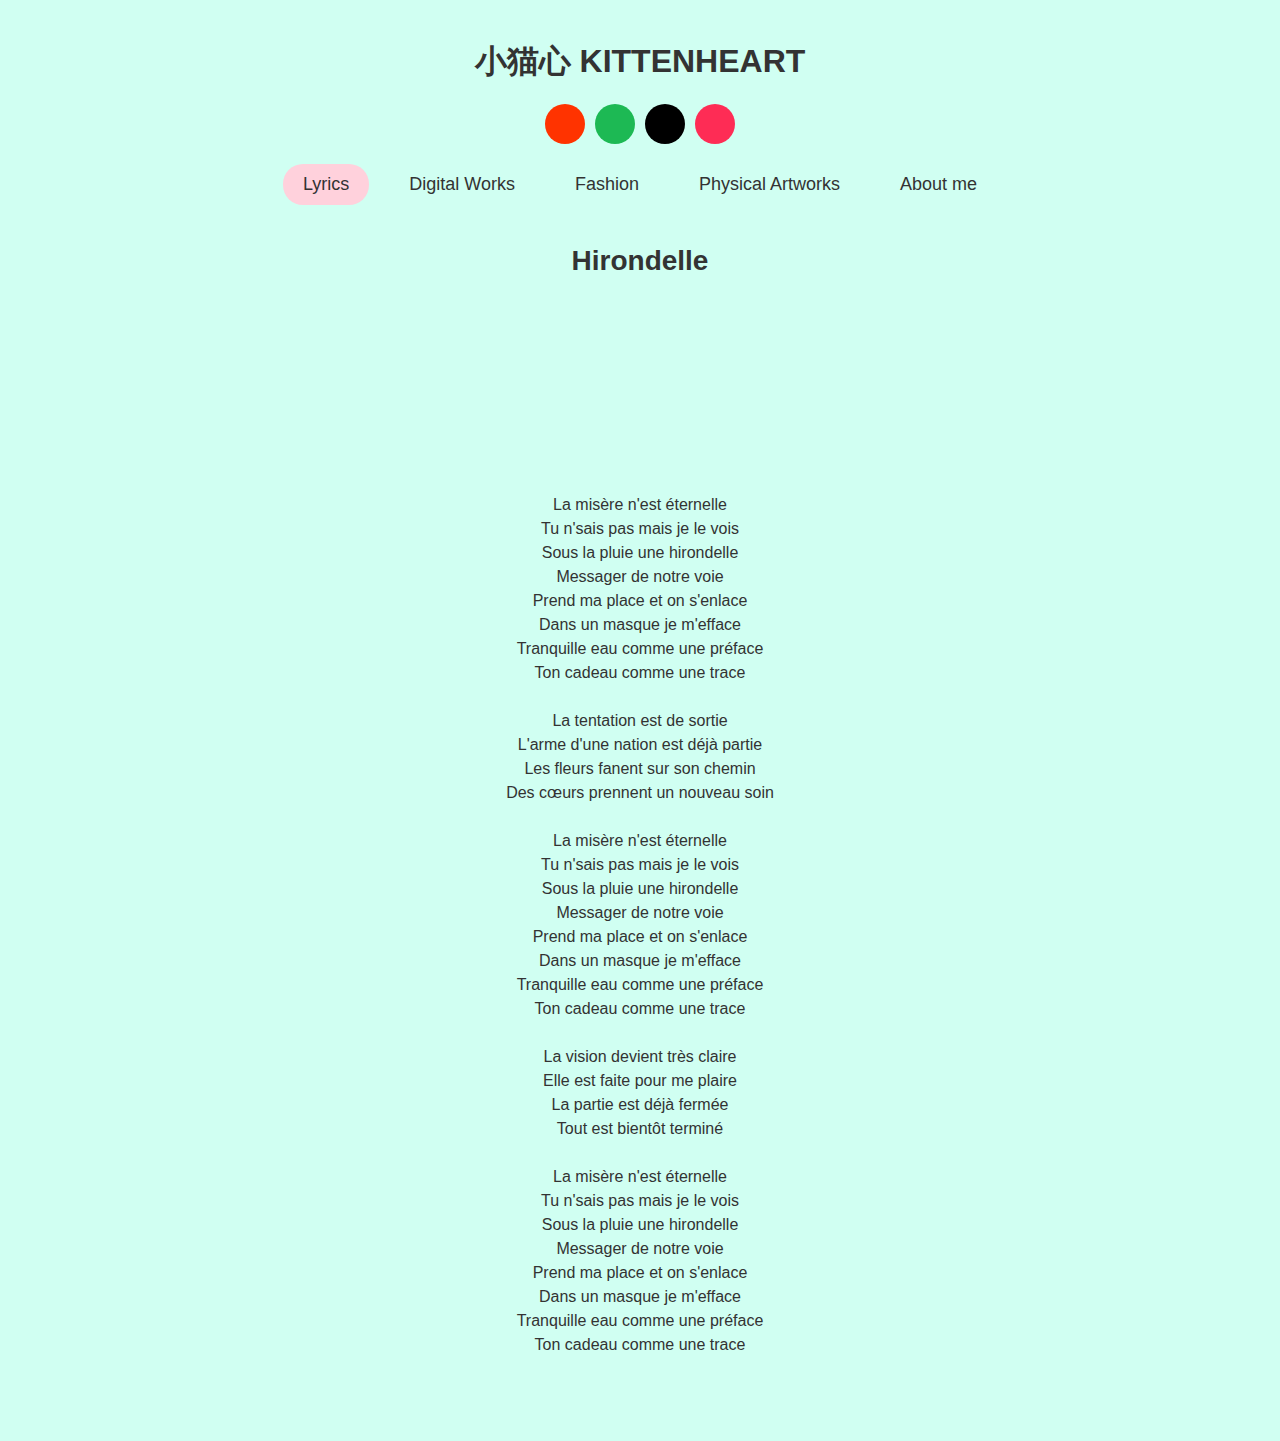
==== lyrics.html @ 52800d18 "Initial commit" ====
<!DOCTYPE html>
<html lang="en">
<head>
    <meta charset="UTF-8">
    <meta name="viewport" content="width=device-width, initial-scale=1.0">
    <title>小猫心 KITTENHEART - Lyrics</title>
    <link rel="stylesheet" href="main.css">
</head>
<body>
    <div class="container">
        <header>
            <h1 class="title">小猫心 KITTENHEART</h1>
            <div class="social-icons">
                <div class="social-icon soundcloud"></div>
                <div class="social-icon spotify"></div>
                <div class="social-icon tiktok"></div>
                <div class="social-icon xiaohongshu"></div>
            </div>
            <nav>
                <a href="#lyrics" class="active">Lyrics</a>
                <a href="#digital-works">Digital Works</a>
                <a href="#fashion">Fashion</a>
                <a href="#physical-artworks">Physical Artworks</a>
                <a href="#about">About me</a>
            </nav>
        </header>

        <div class="lyrics-container">
            <h2>Hirondelle</h2>
            
            <div class="music-player">
                <iframe style="border-radius:12px" src="https://open.spotify.com/embed/track/1DYbJq0859bzOpPv6x6jS6?utm_source=generator&theme=1" 
                        width="100%" height="152" frameBorder="0" allowfullscreen="" 
                        allow="autoplay; clipboard-write; encrypted-media; fullscreen; picture-in-picture" 
                        loading="lazy"></iframe>
            </div>

            <div class="music-links"></div>

            <div class="lyrics">
                <pre>
La misère n'est éternelle
Tu n'sais pas mais je le vois
Sous la pluie une hirondelle
Messager de notre voie
Prend ma place et on s'enlace
Dans un masque je m'efface
Tranquille eau comme une préface
Ton cadeau comme une trace

La tentation est de sortie
L'arme d'une nation est déjà partie
Les fleurs fanent sur son chemin
Des cœurs prennent un nouveau soin

La misère n'est éternelle
Tu n'sais pas mais je le vois
Sous la pluie une hirondelle
Messager de notre voie
Prend ma place et on s'enlace
Dans un masque je m'efface
Tranquille eau comme une préface
Ton cadeau comme une trace

La vision devient très claire
Elle est faite pour me plaire
La partie est déjà fermée
Tout est bientôt terminé

La misère n'est éternelle
Tu n'sais pas mais je le vois
Sous la pluie une hirondelle
Messager de notre voie
Prend ma place et on s'enlace
Dans un masque je m'efface
Tranquille eau comme une préface
Ton cadeau comme une trace
                </pre>
            </div>
        </div>
    </div>
</body>
---- main.css ----
/* General Styles */
* {
    margin: 0;
    padding: 0;
    box-sizing: border-box;
    font-family: Arial, sans-serif;
}

body {
    background-color: #D0FFF2;
    padding: 20px;
}

.container {
    max-width: 800px;
    margin: 0 auto;
    padding: 20px;
    border-radius: 10px;
}

header {
    text-align: center;
    margin-bottom: 30px;
}

.title {
    font-size: 32px;
    margin-bottom: 20px;
    color: #333;
}

.social-icons {
    display: flex;
    justify-content: center;
    gap: 10px;
    margin-bottom: 20px;
}

.social-icon {
    width: 40px;
    height: 40px;
    background-color: #000;
    border-radius: 50%;
}

.social-icon.spotify { background-color: #1DB954; }
.social-icon.tiktok { background-color: #000; }
.social-icon.soundcloud { background-color: #FF3300; }
.social-icon.xiaohongshu { background-color: #FE2C55; }

nav {
    display: flex;
    justify-content: center;
    gap: 20px;
    margin-bottom: 40px;
}

nav a {
    text-decoration: none;
    color: #333;
    font-size: 18px;
    padding: 10px 20px;
    border-radius: 20px;
    transition: background-color 0.3s ease;
}

nav a.active {
    background-color: #FFD1DC; /* Pastel pink color */
    color: #333; /* Darker text color */
}

nav a:hover {
    background-color: #FFE4E9; /* Lighter pastel pink color */
}

.lyrics-container {
    text-align: center;
}

.lyrics-container h2 {
    font-size: 28px;
    margin-bottom: 20px;
    color: #333;
}

.music-player {
    margin-bottom: 20px;
}

.lyrics {
    text-align: center;
    padding: 20px;
    border-radius: 10px;
}

.lyrics pre {
    white-space: pre-wrap;
    word-wrap: break-word;
    font-size: 16px;
    line-height: 1.5;
    color: #333;
}
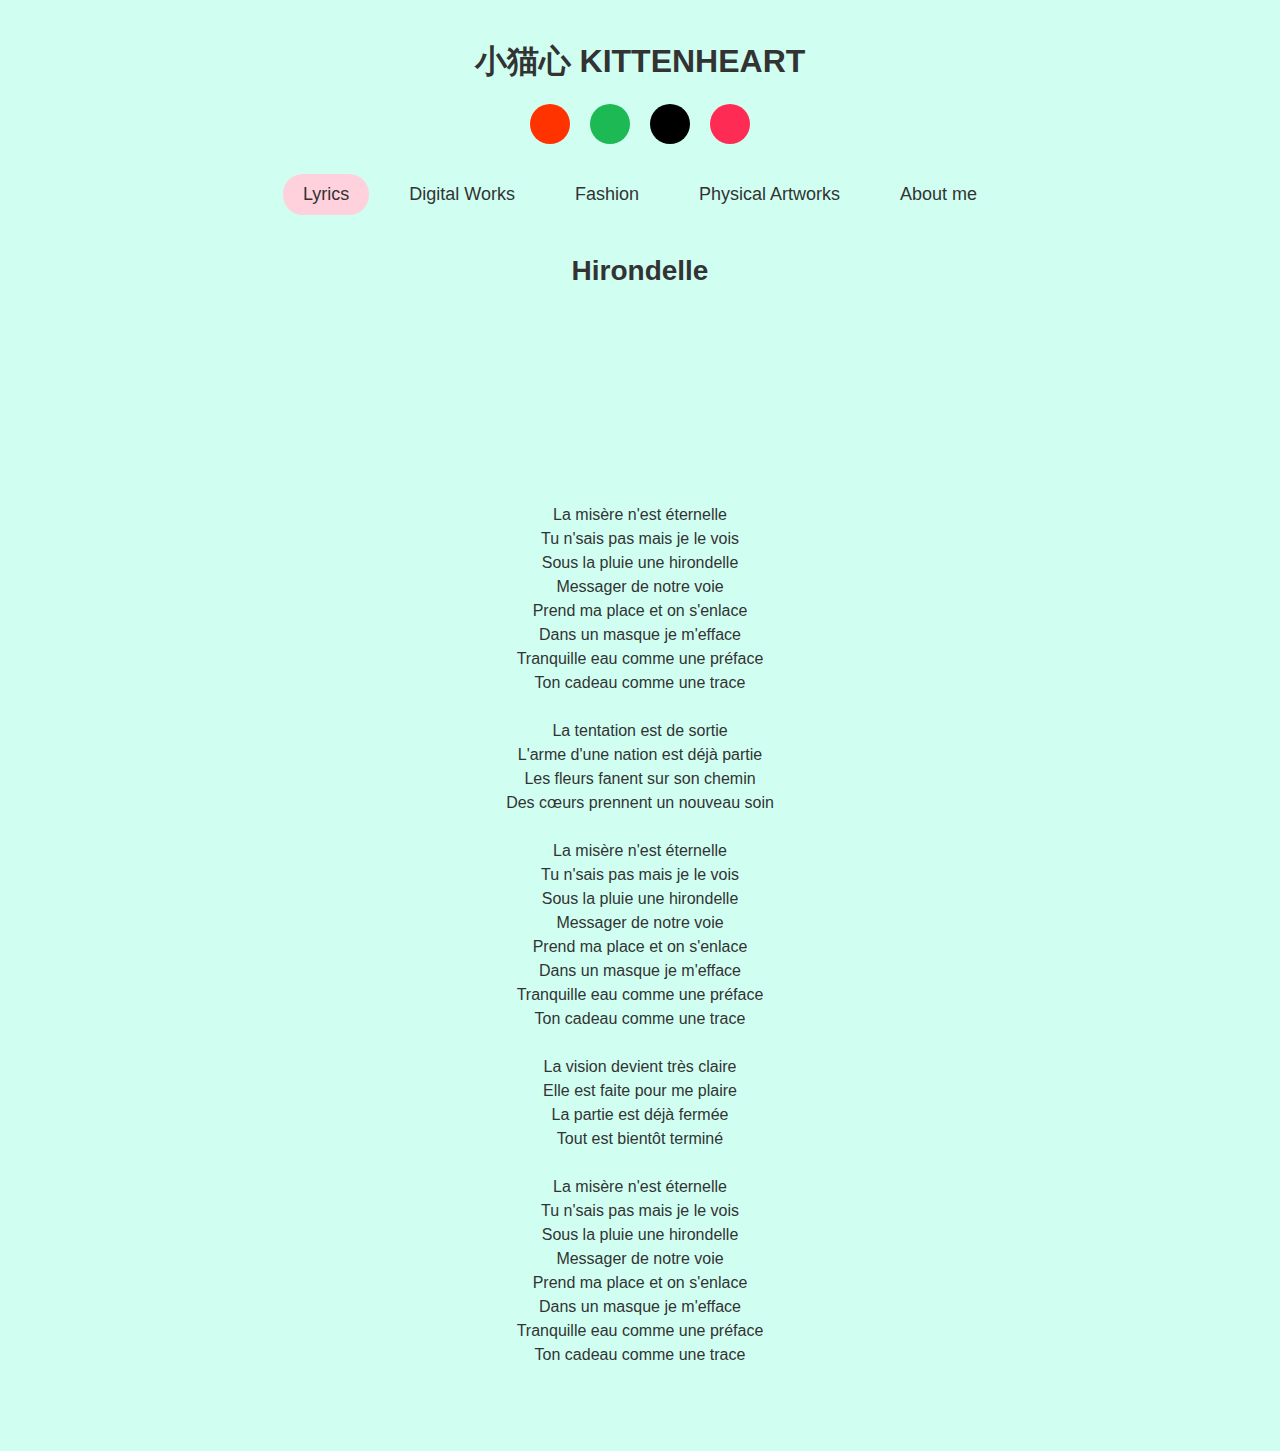
==== commit 53249dbe: "first commit" ====
--- a/lyrics.html
+++ b/lyrics.html
@@ -1,82 +1,82 @@
-<!DOCTYPE html>
-<html lang="en">
-<head>
-    <meta charset="UTF-8">
-    <meta name="viewport" content="width=device-width, initial-scale=1.0">
-    <title>小猫心 KITTENHEART - Lyrics</title>
-    <link rel="stylesheet" href="main.css">
-</head>
-<body>
-    <div class="container">
-        <header>
-            <h1 class="title">小猫心 KITTENHEART</h1>
-            <div class="social-icons">
-                <div class="social-icon soundcloud"></div>
-                <div class="social-icon spotify"></div>
-                <div class="social-icon tiktok"></div>
-                <div class="social-icon xiaohongshu"></div>
-            </div>
-            <nav>
-                <a href="#lyrics" class="active">Lyrics</a>
-                <a href="#digital-works">Digital Works</a>
-                <a href="#fashion">Fashion</a>
-                <a href="#physical-artworks">Physical Artworks</a>
-                <a href="#about">About me</a>
-            </nav>
-        </header>
-
-        <div class="lyrics-container">
-            <h2>Hirondelle</h2>
-            
-            <div class="music-player">
-                <iframe style="border-radius:12px" src="https://open.spotify.com/embed/track/1DYbJq0859bzOpPv6x6jS6?utm_source=generator&theme=1" 
-                        width="100%" height="152" frameBorder="0" allowfullscreen="" 
-                        allow="autoplay; clipboard-write; encrypted-media; fullscreen; picture-in-picture" 
-                        loading="lazy"></iframe>
-            </div>
-
-            <div class="music-links"></div>
-
-            <div class="lyrics">
-                <pre>
-La misère n'est éternelle
-Tu n'sais pas mais je le vois
-Sous la pluie une hirondelle
-Messager de notre voie
-Prend ma place et on s'enlace
-Dans un masque je m'efface
-Tranquille eau comme une préface
-Ton cadeau comme une trace
-
-La tentation est de sortie
-L'arme d'une nation est déjà partie
-Les fleurs fanent sur son chemin
-Des cœurs prennent un nouveau soin
-
-La misère n'est éternelle
-Tu n'sais pas mais je le vois
-Sous la pluie une hirondelle
-Messager de notre voie
-Prend ma place et on s'enlace
-Dans un masque je m'efface
-Tranquille eau comme une préface
-Ton cadeau comme une trace
-
-La vision devient très claire
-Elle est faite pour me plaire
-La partie est déjà fermée
-Tout est bientôt terminé
-
-La misère n'est éternelle
-Tu n'sais pas mais je le vois
-Sous la pluie une hirondelle
-Messager de notre voie
-Prend ma place et on s'enlace
-Dans un masque je m'efface
-Tranquille eau comme une préface
-Ton cadeau comme une trace
-                </pre>
-            </div>
-        </div>
-    </div>
-</body>
+<!DOCTYPE html>
+<html lang="en">
+<head>
+    <meta charset="UTF-8">
+    <meta name="viewport" content="width=device-width, initial-scale=1.0">
+    <title>小猫心 KITTENHEART - Lyrics</title>
+    <link rel="stylesheet" href="main.css">
+</head>
+<body>
+    <div class="container">
+        <header>
+            <h1 class="title">小猫心 KITTENHEART</h1>
+            <div class="social-icons">
+                <div class="social-icon soundcloud"></div>
+                <div class="social-icon spotify"></div>
+                <div class="social-icon tiktok"></div>
+                <div class="social-icon xiaohongshu"></div>
+            </div>
+            <nav>
+                <a href="#lyrics" class="active">Lyrics</a>
+                <a href="#digital-works">Digital Works</a>
+                <a href="#fashion">Fashion</a>
+                <a href="#physical-artworks">Physical Artworks</a>
+                <a href="#about">About me</a>
+            </nav>
+        </header>
+
+        <div class="lyrics-container">
+            <h2>Hirondelle</h2>
+            
+            <div class="music-player">
+                <iframe style="border-radius:12px" src="https://open.spotify.com/embed/track/1DYbJq0859bzOpPv6x6jS6?utm_source=generator&theme=1" 
+                        width="100%" height="152" frameBorder="0" allowfullscreen="" 
+                        allow="autoplay; clipboard-write; encrypted-media; fullscreen; picture-in-picture" 
+                        loading="lazy"></iframe>
+            </div>
+
+            <div class="music-links"></div>
+
+            <div class="lyrics">
+                <pre>
+La misère n'est éternelle
+Tu n'sais pas mais je le vois
+Sous la pluie une hirondelle
+Messager de notre voie
+Prend ma place et on s'enlace
+Dans un masque je m'efface
+Tranquille eau comme une préface
+Ton cadeau comme une trace
+
+La tentation est de sortie
+L'arme d'une nation est déjà partie
+Les fleurs fanent sur son chemin
+Des cœurs prennent un nouveau soin
+
+La misère n'est éternelle
+Tu n'sais pas mais je le vois
+Sous la pluie une hirondelle
+Messager de notre voie
+Prend ma place et on s'enlace
+Dans un masque je m'efface
+Tranquille eau comme une préface
+Ton cadeau comme une trace
+
+La vision devient très claire
+Elle est faite pour me plaire
+La partie est déjà fermée
+Tout est bientôt terminé
+
+La misère n'est éternelle
+Tu n'sais pas mais je le vois
+Sous la pluie une hirondelle
+Messager de notre voie
+Prend ma place et on s'enlace
+Dans un masque je m'efface
+Tranquille eau comme une préface
+Ton cadeau comme une trace
+                </pre>
+            </div>
+        </div>
+    </div>
+</body>
--- a/main.css
+++ b/main.css
@@ -1,102 +1,305 @@
-/* General Styles */
-* {
-    margin: 0;
-    padding: 0;
-    box-sizing: border-box;
-    font-family: Arial, sans-serif;
-}
-
-body {
-    background-color: #D0FFF2;
-    padding: 20px;
-}
-
-.container {
-    max-width: 800px;
-    margin: 0 auto;
-    padding: 20px;
-    border-radius: 10px;
-}
-
-header {
-    text-align: center;
-    margin-bottom: 30px;
-}
-
-.title {
-    font-size: 32px;
-    margin-bottom: 20px;
-    color: #333;
-}
-
-.social-icons {
-    display: flex;
-    justify-content: center;
-    gap: 10px;
-    margin-bottom: 20px;
-}
-
-.social-icon {
-    width: 40px;
-    height: 40px;
-    background-color: #000;
-    border-radius: 50%;
-}
-
-.social-icon.spotify { background-color: #1DB954; }
-.social-icon.tiktok { background-color: #000; }
-.social-icon.soundcloud { background-color: #FF3300; }
-.social-icon.xiaohongshu { background-color: #FE2C55; }
-
-nav {
-    display: flex;
-    justify-content: center;
-    gap: 20px;
-    margin-bottom: 40px;
-}
-
-nav a {
-    text-decoration: none;
-    color: #333;
-    font-size: 18px;
-    padding: 10px 20px;
-    border-radius: 20px;
-    transition: background-color 0.3s ease;
-}
-
-nav a.active {
-    background-color: #FFD1DC; /* Pastel pink color */
-    color: #333; /* Darker text color */
-}
-
-nav a:hover {
-    background-color: #FFE4E9; /* Lighter pastel pink color */
-}
-
-.lyrics-container {
-    text-align: center;
-}
-
-.lyrics-container h2 {
-    font-size: 28px;
-    margin-bottom: 20px;
-    color: #333;
-}
-
-.music-player {
-    margin-bottom: 20px;
-}
-
-.lyrics {
-    text-align: center;
-    padding: 20px;
-    border-radius: 10px;
-}
-
-.lyrics pre {
-    white-space: pre-wrap;
-    word-wrap: break-word;
-    font-size: 16px;
-    line-height: 1.5;
-    color: #333;
-}+/* Reset Styles
+----------------------------------------*/
+* {
+    margin: 0;
+    padding: 0;
+    box-sizing: border-box;
+    font-family: Arial, sans-serif;
+}
+
+a {
+    text-decoration: none;
+    color: inherit;
+}
+
+/* Base Layout
+----------------------------------------*/
+body {
+    background-color: #D0FFF2;
+    padding: 20px;
+}
+
+.container {
+    max-width: 800px;
+    margin: 0 auto;
+    padding: 20px;
+    border-radius: 10px;
+}
+
+/* Header Styles
+----------------------------------------*/
+header {
+    text-align: center;
+    margin-bottom: 30px;
+}
+
+.title {
+    font-size: 32px;
+    margin-bottom: 20px;
+    color: #333;
+}
+
+/* Social Media Icons
+----------------------------------------*/
+.social-icons {
+    display: flex;
+    justify-content: center;
+    gap: 20px;
+    margin-bottom: 30px;
+}
+
+.social-icon {
+    display: flex;
+    align-items: center;
+    justify-content: center;
+    width: 40px;
+    height: 40px;
+    border-radius: 50%;
+    color: white;
+    font-size: 20px;
+    transition: transform 0.2s ease, box-shadow 0.2s ease;
+    cursor: pointer;
+}
+
+.social-icon:hover {
+    transform: translateY(-2px);
+    box-shadow: 0 4px 8px rgba(0,0,0,0.2);
+}
+.social-icon.xiaohongshu {
+    background-color: #FE2C55;
+    overflow: hidden;
+    display: flex;
+    align-items: center;
+    justify-content: center;
+    padding: 8px;
+}
+
+.social-icon.xiaohongshu img {
+    width: 32px;
+    height: 32px;
+    object-fit: cover;
+    display:block
+}
+.social-icon.soundcloud { background-color: #FF3300; }
+.social-icon.spotify { background-color: #1DB954; }
+.social-icon.tiktok { background-color: #000000; }
+.social-icon.xiaohongshu { background-color: #FE2C55; }
+
+/* Navigation
+----------------------------------------*/
+nav {
+    display: flex;
+    justify-content: center;
+    gap: 20px;
+    margin-bottom: 40px;
+}
+
+nav a {
+    text-decoration: none;
+    color: #333;
+    font-size: 18px;
+    padding: 10px 20px;
+    border-radius: 20px;
+    transition: background-color 0.3s ease;
+}
+
+nav a.active {
+    background-color: #FFD1DC;
+    color: #333;
+}
+
+nav a:hover {
+    background-color: #FFE4E9;
+}
+
+/* Lyrics Page Layout
+----------------------------------------*/
+.lyrics-page {
+    max-width: 800px;
+    margin: 0 auto;
+    padding: 20px;
+}
+
+.song-section {
+    margin-bottom: 60px;
+    border-radius: 16px;
+}
+
+.song-section h2 {
+    text-align: center;
+    margin-bottom: 20px;
+    font-size: 28px;
+    color: #333;
+}
+
+/* Lyrics Container
+----------------------------------------*/
+.lyrics-container {
+    text-align: center;
+}
+
+.lyrics-container h2 {
+    font-size: 28px;
+    margin-bottom: 20px;
+    color: #333;
+}
+
+.music-player {
+    margin-bottom: 20px;
+}
+
+.lyrics {
+    text-align: center;
+    padding: 20px;
+    border-radius: 10px;
+}
+
+.lyrics pre {
+    white-space: pre-wrap;
+    word-wrap: break-word;
+    font-size: 16px;
+    line-height: 1.5;
+    color: #333;
+}
+
+/* Language Selector
+----------------------------------------*/
+.language-selector {
+    max-width: 800px;
+    margin: 1rem auto;
+    display: flex;
+    justify-content: center;
+    gap: 0.5rem;
+    padding: 0.5rem;
+    border-radius: 8px;
+}
+
+.lang-btn {
+    display: flex;
+    align-items: center;
+    gap: 0.5rem;
+    padding: 0.5rem 1rem;
+    border: 1px solid #ddd;
+    border-radius: 4px;
+    background: #fff;
+    cursor: pointer;
+    transition: background-color 0.2s ease;
+}
+
+.lang-btn:hover {
+    background: #f5f5f5;
+}
+
+.lang-btn.active {
+    background: #e9ecef;
+    border-color: #ced4da;
+}
+
+.lang-btn i {
+    color: #666;
+}
+
+.lang-btn .lang-label {
+    color: #333;
+}
+
+/* Translation Content
+----------------------------------------*/
+.translation-content {
+    opacity: 1;
+    transition: opacity 0.3s ease-in-out;
+    text-align: center;
+}
+
+.translation-content.fade-out {
+    opacity: 0;
+}
+
+.translation-content pre {
+    white-space: pre-wrap;
+    word-wrap: break-word;
+    font-size: 16px;
+    line-height: 1.5;
+    color: #333;
+    transition: transform 0.3s ease-in-out;
+}
+
+/* Songs List
+----------------------------------------*/
+.songs-list {
+    max-width: 800px;
+    margin: 0 auto;
+    padding: 20px;
+}
+
+.songs-list h2 {
+    text-align: center;
+    font-size: 28px;
+    margin-bottom: 20px;
+    color: #333;
+}
+
+.songs-grid {
+    display: grid;
+    grid-template-columns: 1fr;
+    max-width: 600px;
+    margin: 20px auto;
+    gap: 20px;
+}
+
+.song-item {
+    background: none;
+    padding: 20px;
+    border-radius: 8px;
+    text-align: center;
+}
+
+.song-item button {
+    margin-top: 10px;
+    background: none;
+    padding: 8px 16px;
+    border: none;
+    border-radius: 4px;
+    cursor: pointer;
+    transition: background-color 0.3s;
+}
+
+/* Responsive Design
+----------------------------------------*/
+@media (max-width: 640px) {
+    .lang-btn {
+        padding: 0.4rem 0.8rem;
+    }
+}
+
+.show-lyrics-btn {
+    display: block;
+    width: 100%;
+    padding: 1rem;
+    margin: 1rem 0;
+    background: #FFD1DC;
+    border: none;
+    border-radius: 25px;
+    font-size: 1rem;
+    color: #333;
+    cursor: pointer;
+    transition: background-color 0.3s ease;
+}
+
+.show-lyrics-btn:hover {
+    background: #FFE4E9;
+}
+
+.lyrics-content {
+    max-height: 2000px;
+    opacity: 1;
+    overflow: hidden;
+    transition: max-height 0.5s ease-in-out, opacity 0.3s ease-in-out;
+}
+
+.lyrics-content.hidden {
+    max-height: 0;
+    opacity: 0;
+    pointer-events: none;
+}
+
